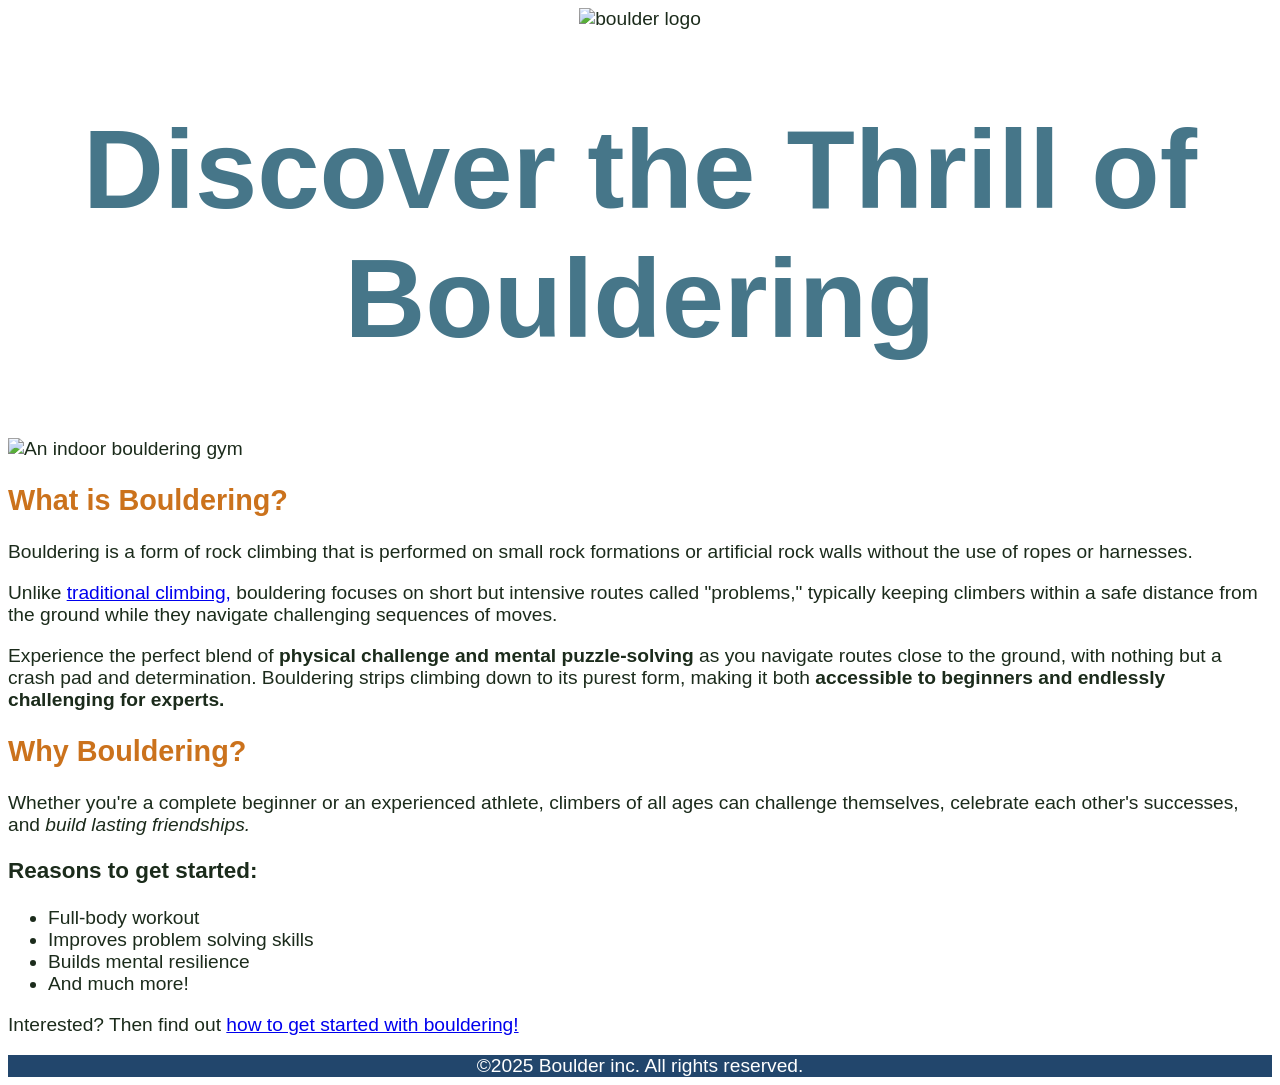
==== web/kv pro/index.html @ fce11cc5 "Last few days work and started css" ====
<!DOCTYPE html>
<html>
    <head>
        <title>My Website</title>
        <link rel="stylesheet" href="css/style.css">
    </head>


    <body>
        <header>
            
            <img src="images/logo.svg" alt="boulder logo">
        
        </header>
        
        <main>
             <h1>Discover the Thrill of Bouldering</h1>
             <img src="images/bouldering-gym.jpg" alt="An indoor bouldering gym">
            <section>
                <h2>What is Bouldering?</h2>
                <p>Bouldering is a form of rock climbing that is performed on small rock formations or artificial rock walls without the use of ropes or harnesses.</p>
                <p>Unlike <a href="https://www.youtube.com/redirect?event=video_description&redir_token=[base64]&q=https%3A%2F%2Fen.wikipedia.org%2Fwiki%2FTraditional_climbing&v=5_GfLidQBIA">traditional climbing,</a> bouldering focuses on short but intensive routes called "problems," typically keeping climbers within a safe distance from the ground while they navigate challenging sequences of moves.</p>
                <p>Experience the perfect blend of <strong>physical challenge and mental puzzle-solving</strong> as you navigate routes close to the ground, with nothing but a crash pad and determination. Bouldering strips climbing down to its purest form, making it both <strong>accessible to beginners and endlessly challenging for experts.</strong></p>

            </section>
            <section>
                <h2>Why Bouldering?</h2>
                <p>Whether you're a complete beginner or an experienced athlete, climbers of all ages can challenge themselves, celebrate each other's successes, and <em>build lasting friendships.</em></p>
                <h3>Reasons to get started:</h3>

                <ul>
                    <li>Full-body workout</li>
                    <li>Improves problem solving skills</li>
                    <li>Builds mental resilience</li>
                    <li>And much more!</li>
            
                </ul>
                <p>Interested? Then find out <a href = "page2.html" traget="_blank" title = "this will take you to page 2" >how to get started with bouldering!</a></p>
            </section>
           
        
        </main>
        <footer>
            ©2025 Boulder inc. All rights reserved.
        </footer>
       

    </body>
</html>
---- web/kv pro/css/style.css ----
body{
    font-family: sans-serif;
    color : #1b2b1b;
    font-size: 1.2rem;
}
h1{
    color: #467689;
    font-size: 7rem;
    text-align: center;
}
header{
    text-align: center;
    
}
h2{
    color: #cb721c;
}
footer{
    background-color: #22466c;
    color: #ffffff;
    text-align: center;
}
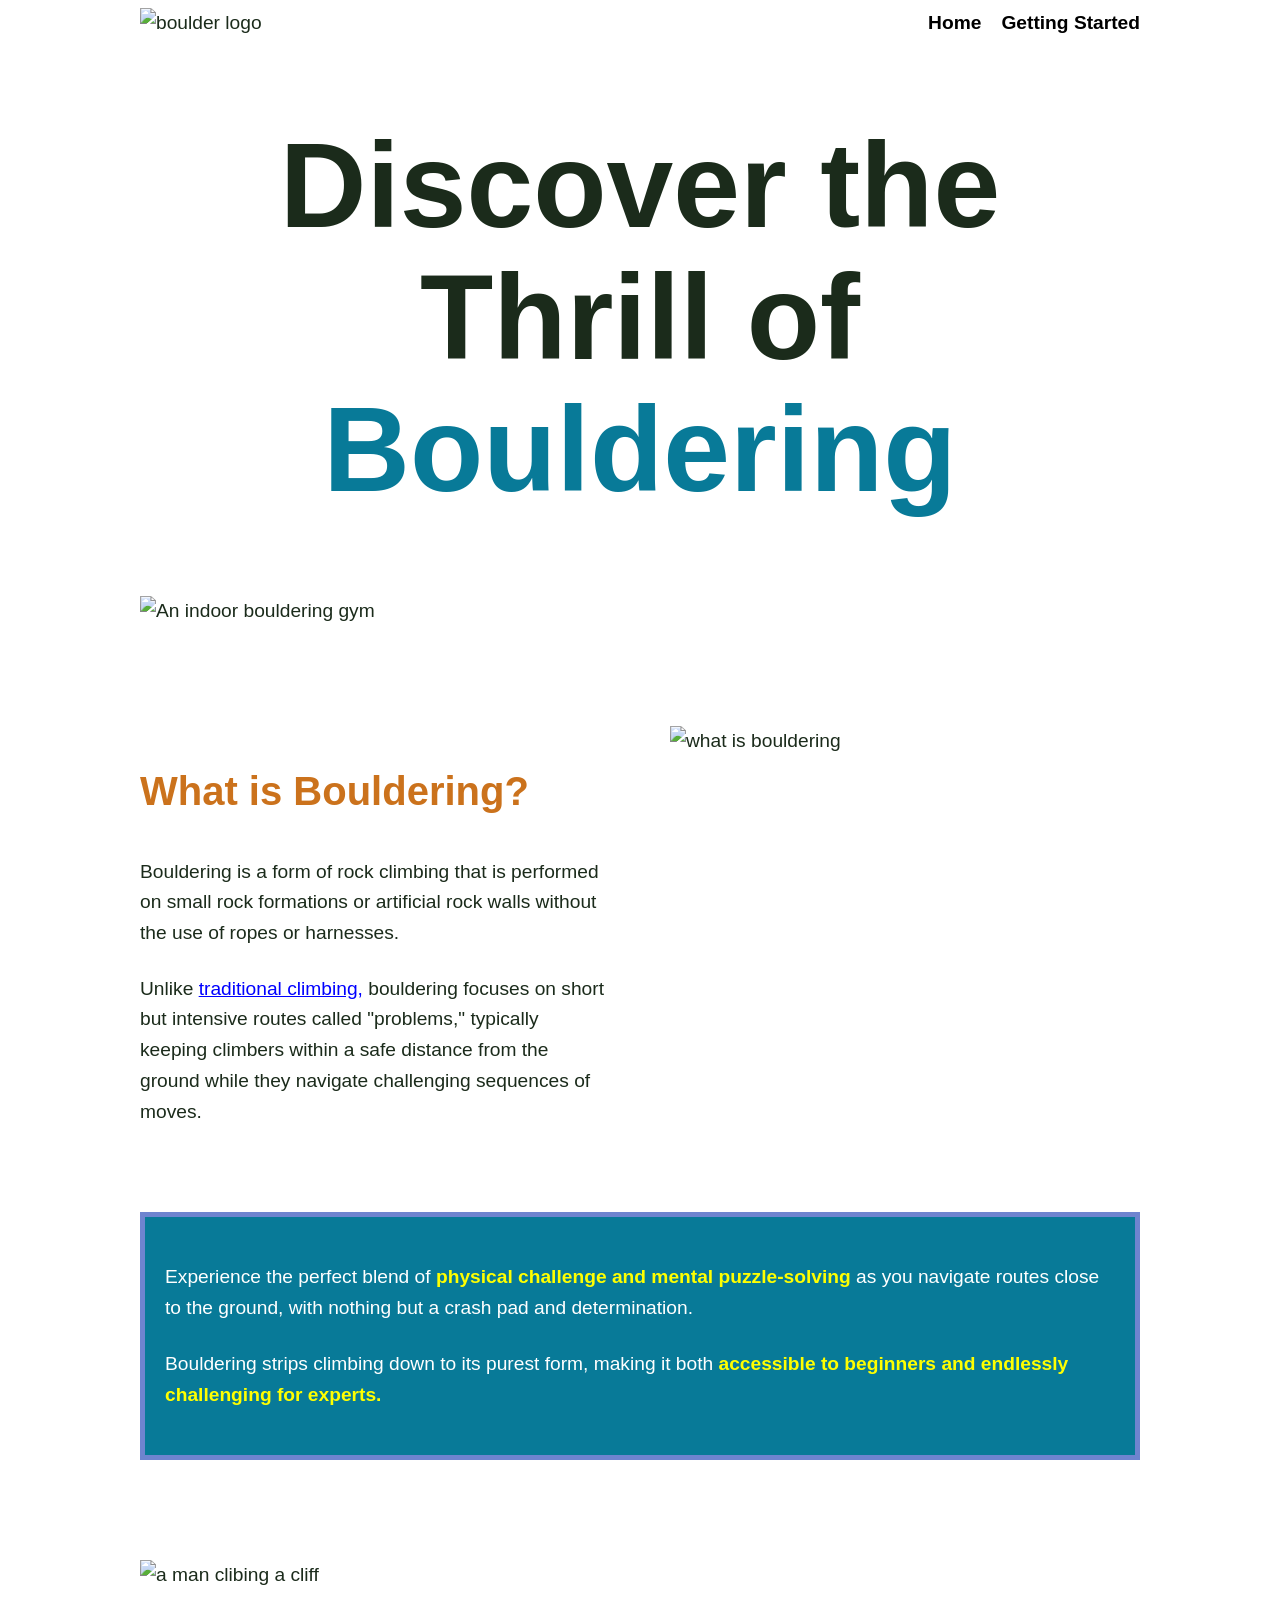
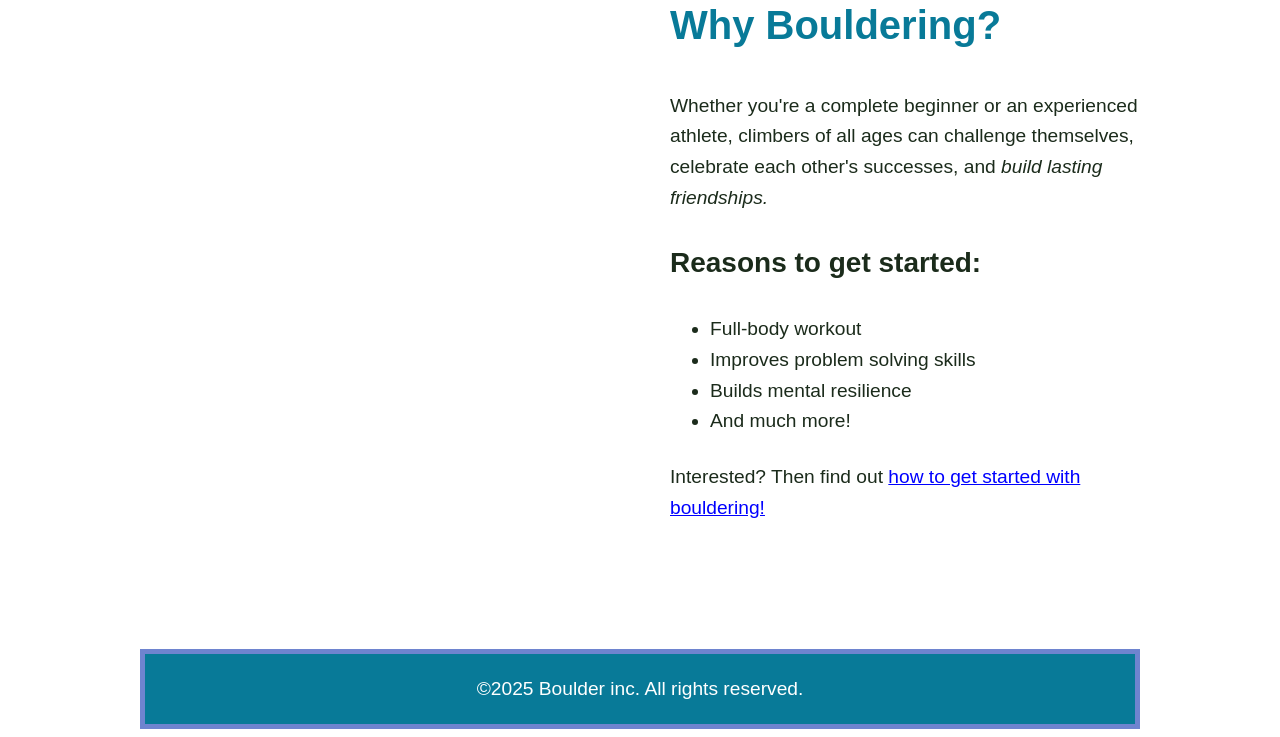
==== commit 9b44d313: "completed kevin's css and html course on yt and made that website(not sure what to call it)and regul" ====
--- a/web/kv pro/index.html
+++ b/web/kv pro/index.html
@@ -7,43 +7,64 @@
 
 
     <body>
-        <header>
+        <div class="wrapper">
+            <header>
+                
+                <img src="images/logo.svg" alt="boulder logo">
+                <nav class="navigation">
+                    <ul>
+                        <li><a href = "index.html">Home</a></li>
+                        <li><a href = "page2.html">Getting Started</a></li>
+                    </ul>
+                </nav>
             
-            <img src="images/logo.svg" alt="boulder logo">
-        
-        </header>
-        
-        <main>
-             <h1>Discover the Thrill of Bouldering</h1>
-             <img src="images/bouldering-gym.jpg" alt="An indoor bouldering gym">
-            <section>
-                <h2>What is Bouldering?</h2>
-                <p>Bouldering is a form of rock climbing that is performed on small rock formations or artificial rock walls without the use of ropes or harnesses.</p>
-                <p>Unlike <a href="https://www.youtube.com/redirect?event=video_description&redir_token=[base64]&q=https%3A%2F%2Fen.wikipedia.org%2Fwiki%2FTraditional_climbing&v=5_GfLidQBIA">traditional climbing,</a> bouldering focuses on short but intensive routes called "problems," typically keeping climbers within a safe distance from the ground while they navigate challenging sequences of moves.</p>
-                <p>Experience the perfect blend of <strong>physical challenge and mental puzzle-solving</strong> as you navigate routes close to the ground, with nothing but a crash pad and determination. Bouldering strips climbing down to its purest form, making it both <strong>accessible to beginners and endlessly challenging for experts.</strong></p>
+            </header>
+            
+            <main>
+                <h1>Discover the Thrill of <span class="teal-text">Bouldering</span></h1>
+                <img src="images/bouldering-gym.jpg" alt="An indoor bouldering gym">
+                <section>
+                    <div class="two-column">
+                        <div>
+                            <h2>What is Bouldering?</h2>
+                            <p>Bouldering is a form of rock climbing that is performed on small rock formations or artificial rock walls without the use of ropes or harnesses.</p>
+                            <p>Unlike <a href="https://www.youtube.com/redirect?event=video_description&redir_token=[base64]&q=https%3A%2F%2Fen.wikipedia.org%2Fwiki%2FTraditional_climbing&v=5_GfLidQBIA">traditional climbing,</a> bouldering focuses on short but intensive routes called "problems," typically keeping climbers within a safe distance from the ground while they navigate challenging sequences of moves.</p>
+                        </div>
+                        <img src="images/what-is-bouldering.jpg" alt="what is bouldering">
+                    </div>
+                    
+                    <div class="teal-bg">
+                        <p>Experience the perfect blend of <strong>physical challenge and mental puzzle-solving</strong> as you navigate routes close to the ground, with nothing but a crash pad and determination.</p>
+                        <p>Bouldering strips climbing down to its purest form, making it both <strong>accessible to beginners and endlessly challenging for experts.</strong></p>
+                    </div>
+                </section>
+                <section>
+                    <div class="two-column">
+                       
+                        <img src="images/why-bouldering.jpg" alt="a man clibing a cliff">
+                        <div>
+                            <h2 class="teal-text">Why Bouldering?</h2>
+                            <p>Whether you're a complete beginner or an experienced athlete, climbers of all ages can challenge themselves, celebrate each other's successes, and <em>build lasting friendships.</em></p>
+                            <h3>Reasons to get started:</h3>
 
-            </section>
-            <section>
-                <h2>Why Bouldering?</h2>
-                <p>Whether you're a complete beginner or an experienced athlete, climbers of all ages can challenge themselves, celebrate each other's successes, and <em>build lasting friendships.</em></p>
-                <h3>Reasons to get started:</h3>
-
-                <ul>
-                    <li>Full-body workout</li>
-                    <li>Improves problem solving skills</li>
-                    <li>Builds mental resilience</li>
-                    <li>And much more!</li>
+                            <ul>
+                                <li>Full-body workout</li>
+                                <li>Improves problem solving skills</li>
+                                <li>Builds mental resilience</li>
+                                <li>And much more!</li>
+                        
+                            </ul>
+                            <p>Interested? Then find out <a href = "page2.html" traget="_blank" title = "this will take you to page 2" >how to get started with bouldering!</a></p>
+                        </div>
+                    </div>
+                </section>
             
-                </ul>
-                <p>Interested? Then find out <a href = "page2.html" traget="_blank" title = "this will take you to page 2" >how to get started with bouldering!</a></p>
-            </section>
-           
-        
-        </main>
-        <footer>
-            ©2025 Boulder inc. All rights reserved.
-        </footer>
-       
+            
+            </main>
+            <footer class="teal-bg">
+                ©2025 Boulder inc. All rights reserved.
+            </footer>
+       </div>
 
     </body>
 </html>
--- a/web/kv pro/css/style.css
+++ b/web/kv pro/css/style.css
@@ -1,22 +1,119 @@
+*{
+    box-sizing: border-box;
+}
 body{
     font-family: sans-serif;
     color : #1b2b1b;
     font-size: 1.2rem;
+    line-height: 1.6;
+    margin-inline: 100px;
 }
 h1{
-    color: #467689;
-    font-size: 7rem;
+    
+    font-size: 4.5rem;
     text-align: center;
+    line-height: 1.1;
+    @media (width > 720px){
+        font-size: 7.5rem;
+    }
 }
 header{
-    text-align: center;
-    
+    display: flex;
+    justify-content: space-between;
 }
+
+.navigation ul{
+    list-style: none;
+    margin: 0;
+    padding: 0;
+    display: flex;
+    gap: 20px;
+}
+.navigation a{
+    color: black;
+    font-weight: bold;
+    text-decoration: none;
+}
+.navigation a:visited{
+    color: black;
+}
+.navigation a:hover,
+.navigation a:focus{
+    color: #5f9b9f;
+}
+
 h2{
     color: #cb721c;
+    font-size: 2.5rem;
 }
+h3{
+    font-size: 1.75rem;
+}
+a{
+    color: blue;
+}
+a:visited{
+    color: purple;
+}
+a:hover,
+a:focus-visible{
+    color: yellow;
+}
+a:active{
+    color: black;
+}
+
+img{
+    max-inline-size: 100%;
+    display: block;
+}
+section{
+    margin-block: 100px;
+}
+
+.wrapper{
+    max-inline-size: 1000px;
+    margin-inline: auto;
+}
+p{
+    margin-block: 25px;
+}
+ol{
+    list-style: upper-roman;
+}
+.teal-bg{
+    background-color: #087a98; 
+    padding: 20px;
+    border: 5px solid #6e84cf;
+    color: #ffffff;
+}
+.teal-bg strong{
+    color: yellow;
+}
+.teal-text{
+    color: #087a98;
+}
+.climber-bg{
+    background-image: url('../images/simple-steps.jpg');
+    color: #fff;
+    padding: 24px;
+    border: 5px solid #6e84cf;
+    background-position:center;
+    background-size: cover;
+}
+.two-column{
+    display: grid;
+    gap: 60px;
+    margin-block-end: 60px;
+    @media(width > 720px){
+        grid-template-columns: 1fr 1fr;
+    }
+}
+
+
 footer{
-    background-color: #22466c;
-    color: #ffffff;
+    
     text-align: center;
+   
+
 }
